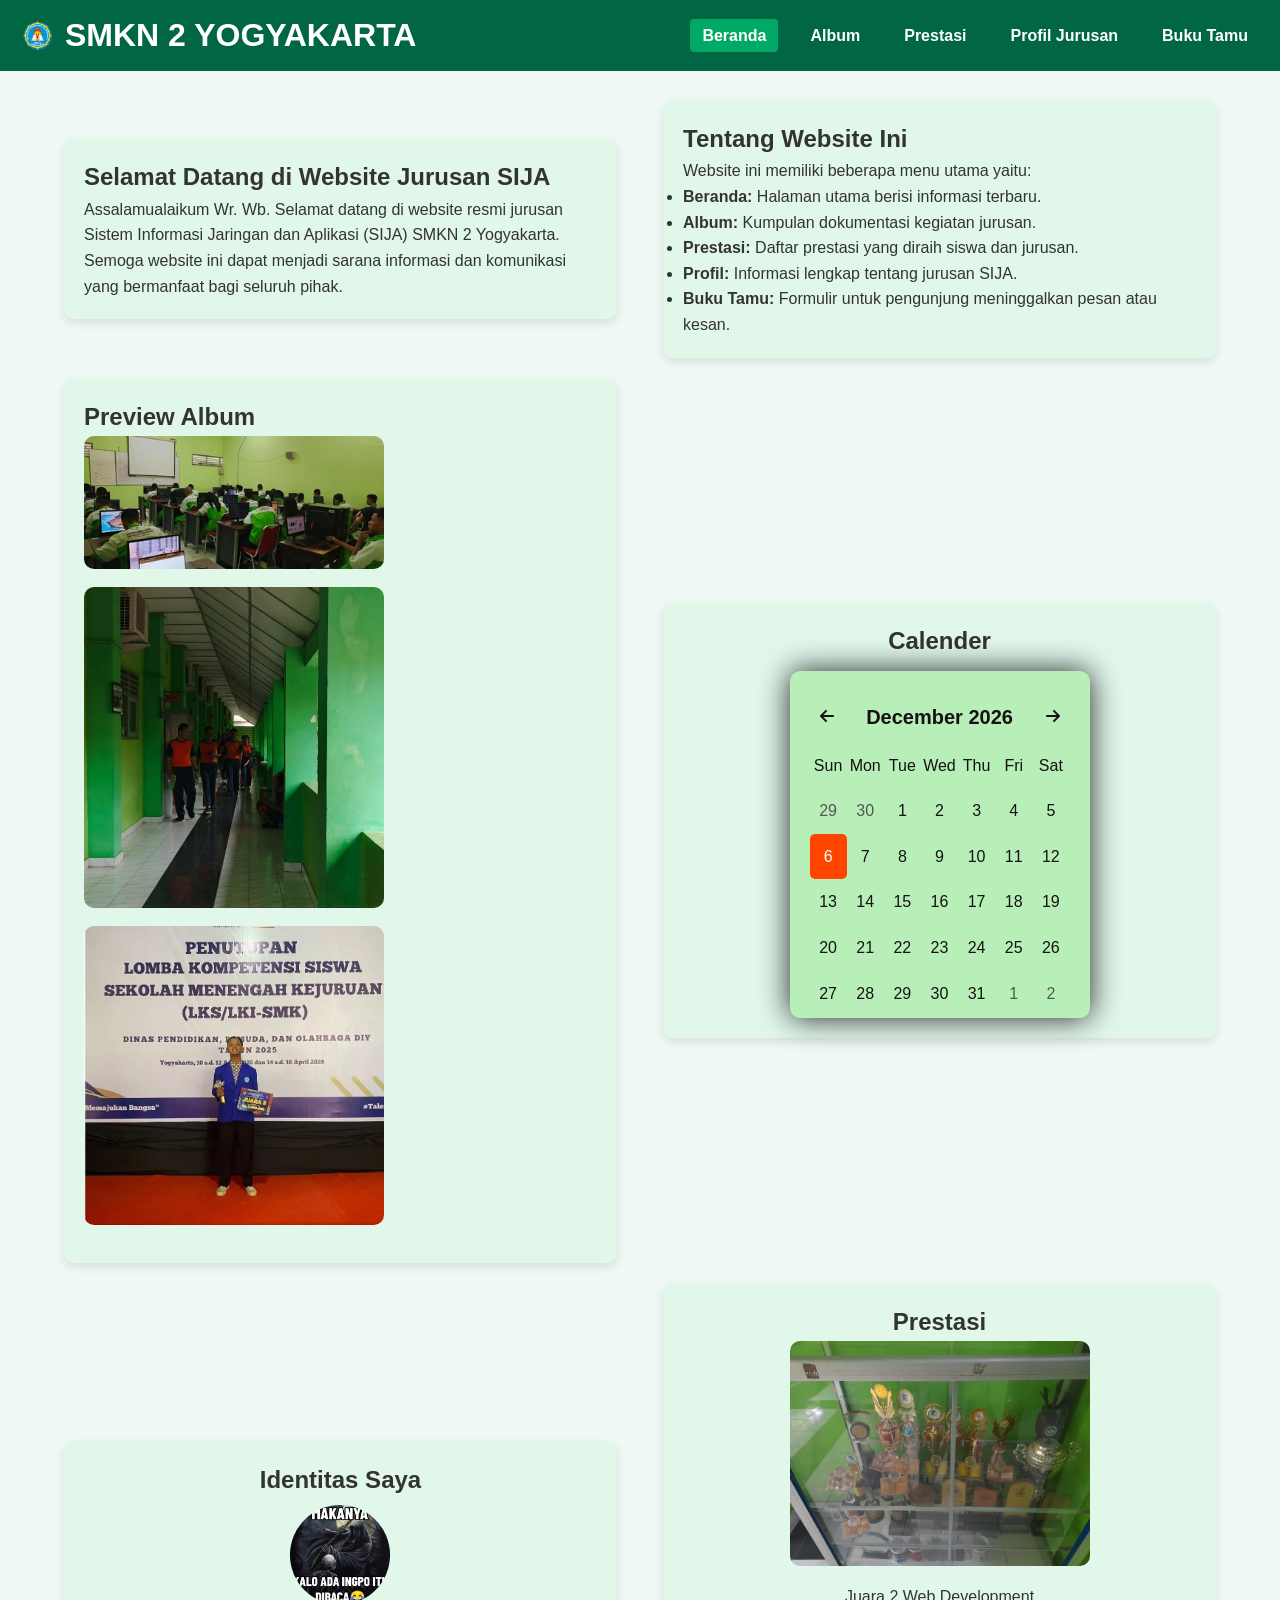
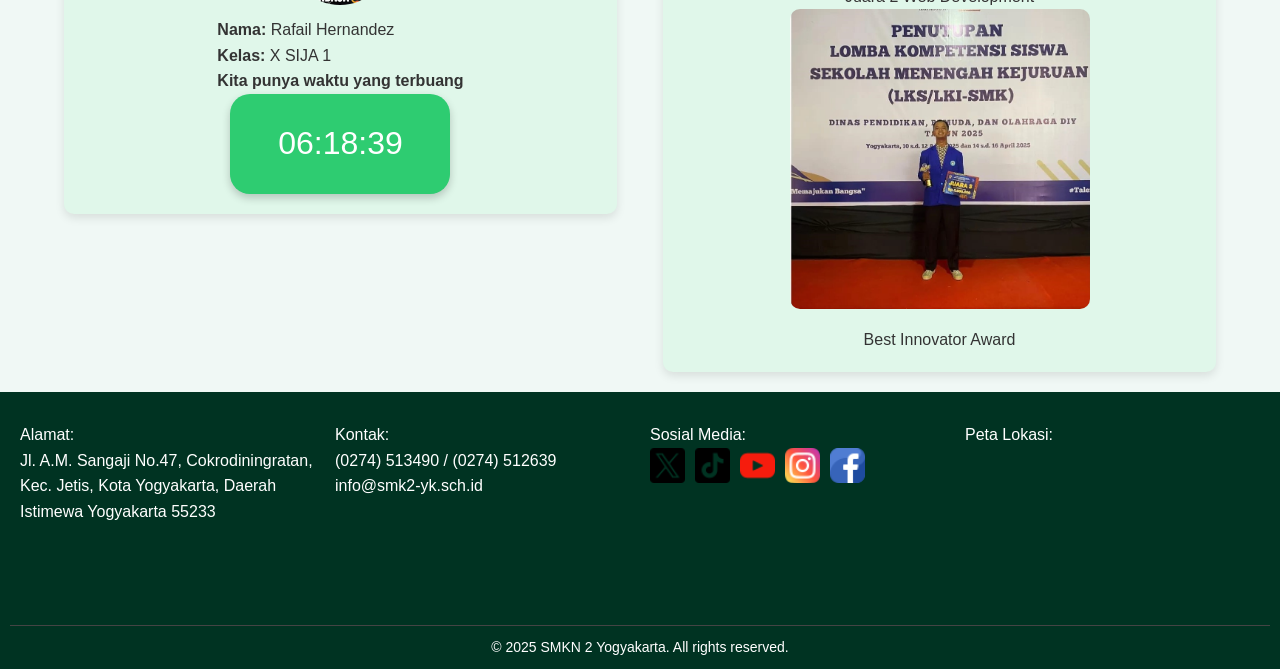
==== index.html @ 366ac8a4 "Add files via upload" ====
<!DOCTYPE html>
<html lang="id">
<head>
  <meta charset="UTF-8" />
  <meta name="viewport" content="width=device-width, initial-scale=1.0" />
  <title>Beranda</title>
  <link rel="stylesheet" href="https://cdnjs.cloudflare.com/ajax/libs/font-awesome/6.5.2/css/all.min.css" />
  <link rel="stylesheet" href="main.css" />
</head>
<body>
  <header>
    <div class="header-left">
      <img src="Images/images.png" alt="Logo" class="logo" />
      <h1>SMKN 2 YOGYAKARTA</h1>
    </div>
    <nav>
      <ul>
        <li><a class="active" href="index.html">Beranda</a></li>
        <li><a href="album.html">Album</a></li>
        <li><a href="prestasi.html">Prestasi</a></li>
        <li><a href="profil-jurusan.html">Profil Jurusan</a></li>
        <li><a href="bukutamu.html">Buku Tamu</a></li>
      </ul>
    </nav>
  </header>

  <main>
    <div class="container">
      <div class="section-wrapper">
        <section class="section" id="section1">
            <h2>Selamat Datang di Website Jurusan SIJA</h2>
             <p>Assalamualaikum Wr. Wb. Selamat datang di website resmi jurusan Sistem Informasi Jaringan dan Aplikasi (SIJA) SMKN 2 Yogyakarta. Semoga website ini dapat menjadi sarana informasi dan komunikasi yang bermanfaat bagi seluruh pihak.</p>
        </section>
        <section class="section" id="section2">
            <h2>Tentang Website Ini</h2>
                    <p>Website ini memiliki beberapa menu utama yaitu:</p>
                    <ul>
                        <li><strong>Beranda:</strong> Halaman utama berisi informasi terbaru.</li>
                        <li><strong>Album:</strong> Kumpulan dokumentasi kegiatan jurusan.</li>
                        <li><strong>Prestasi:</strong> Daftar prestasi yang diraih siswa dan jurusan.</li>
                        <li><strong>Profil:</strong> Informasi lengkap tentang jurusan SIJA.</li>
                        <li><strong>Buku Tamu:</strong> Formulir untuk pengunjung meninggalkan pesan atau kesan.</li>
                    </ul>
        </section>
        <section class="section" id="section3">
            <h2>Preview Album</h2>
            <div class="album-gallery">
                <a href="album.html" class="album-link">
                    <img src="Images/Background1.jpg" alt="Galeri 1" class="album-image">
                </a>
                <a href="album.html" class="album-link">
                    <img src="Images/bengkelhall2.jpg" alt="Galeri 2" class="album-image">
                </a>
                <a href="album.html" class="album-link">
                    <img src="Images/prestasi2.jpg" alt="Galeri 3" class="album-image">
                </a>
            </div>
        </section>
        <section class="section" id="section4">
            <h2>Calender</h2>
            <div class="calendar">
                <div class="header">
                    <div id="prev" class="btn"><i class="fa-solid fa-arrow-left"></i></div>
                    <div id="month-year"></div>
                    <div id="next" class="btn"><i class="fa-solid fa-arrow-right"></i></div>
                </div>
                        <div class="weekdays">
                            <div>Sun</div>
                            <div>Mon</div>
                            <div>Tue</div>
                            <div>Wed</div>
                            <div>Thu</div>
                            <div>Fri</div>
                            <div>Sat</div>
                        </div>
                <div class="days" id="days"></div>
            </div>
        </section>
        <section class="section" id="section5">
            <h2>Identitas Saya</h2>
                    <div class="profile-container">
                        <img id="profile-pic" src="Images/download (8).jpg" alt="Foto Profil">
                        <p><strong>Nama:</strong> Rafail Hernandez</p>
                        <p><strong>Kelas:</strong> X SIJA 1</p>
                        <h4>Kita punya waktu yang terbuang</h4>
                    </div>
                    <div class="clock-container">
                        <div id="clock"></div>
                    </div>
        </section>
        <section class="section" id="section6">
            <h2>Prestasi</h2>
            <div class="prestasi-gallery">
                <div class="prestasi-item">
                    <a href="prestasi.html">
                        <img src="Images/prestasi3.jpg" alt="Prestasi 2" class="album-image">
                        <p class="caption">Juara 2 Web Development</p>
                    </a>
                </div>
                <div class="prestasi-item">
                    <a href="prestasi.html">
                        <img src="Images/prestasi2.jpg" alt="Prestasi 3" class="album-image">
                        <p class="caption">Best Innovator Award</p>
                    </a>
                </div>
            </div>
        </section>
      </div>
    </div>
  </main>

  <footer>
    <div class="footer-container">
      <div class="footer-section">Alamat:<br> <span>Jl. A.M. Sangaji No.47, Cokrodiningratan, Kec. Jetis, Kota Yogyakarta, Daerah Istimewa Yogyakarta 55233</span></div>
      <div class="footer-section">Kontak:<br> <span>(0274) 513490 / (0274) 512639
        <br>info@smk2-yk.sch.id</span></div>
      <div class="footer-section">Sosial Media:<br> <span>
        <ul class="social-media-list">
            <li><a href="https://twitter.com/smkn2yogyakarta?lang=en"><img src="Images/twitter.png" alt="" class="logo"></a></li>
            <li><a href="https://www.tiktok.com/@smk2yogyakarta"><img src="Images/tiktok.png" alt="" class="logo"></a></li>
            <li><a href="https://www.youtube.com/channel/UC-XjCCMZosDiXzBEKiS6FBA/videos"><img src="Images/youtube.png" alt="" class="logo"></a></li>
            <li><a href="https://www.instagram.com/smkn2yogyakarta/"><img src="Images/instagram.png" alt="" class="logo"></a></li>
            <li><a href="https://www.facebook.com/SMK2YK/"><img src="Images/facebook.png" alt="" class="logo"></a></li>
        </ul>
            </span></div>
      <div class="footer-section">Peta Lokasi:<br> <span><iframe src="https://www.google.com/maps/embed?pb=!1m18!1m12!1m3!1d3953.120243590584!2d110.36479467439263!3d-7.777072892242483!2m3!1f0!2f0!3f0!3m2!1i1024!2i768!4f13.1!3m3!1m2!1s0x2e7a58373fffffff%3A0xa4ec1ca156555926!2sSMK%20Negeri%202%20Yogyakarta!5e0!3m2!1sid!2sid!4v1746117064735!5m2!1sid!2sid" width="200" height="150" style="border:0;" allowfullscreen="" loading="lazy" referrerpolicy="no-referrer-when-downgrade"></iframe></span></div>
    </div>
    <div class="footer-bottom">&copy; 2025 SMKN 2 Yogyakarta. All rights reserved.</div>
  </footer>
  <script src="main.js"></script>
</body>
</html>
---- main.css ----
* {
    margin: 0;
    padding: 0;
    box-sizing: border-box;
  }
  
  body {
    font-family: Arial, sans-serif;
    line-height: 1.6;
    background-color: #f0f8f5;
    color: #333;
    display: flex;
    flex-direction: column;
    min-height: 100vh;
  }
  
  header {
    display: flex;
    justify-content: space-between;
    align-items: center;
    background-color: #006644;
    padding: 10px 20px;
    color: white;
    position: fixed;
    top: 0;
    width: 100%;
    z-index: 1000;
  }
  
  .header-left {
    display: flex;
    align-items: center;
  }
  
  .logo {
    width: 35px;
    height: 35px;
    margin-right: 10px;
  }
  
  nav ul {
    list-style: none;
    display: flex;
    gap: 20px;
  }
  
  nav a {
    color: white;
    text-decoration: none;
    font-weight: bold;
    padding: 8px 12px;
    transition: background-color 0.3s, color 0.3s;
    border-radius: 4px;
  }
  
  nav a:hover,
  nav a.active {
    background-color: #00aa66;
    color: #fff;
  }
  
  main {
    flex: 1;
    padding-top: 80px;
    padding-bottom: 20px;
    display: flex;
    justify-content: center;
  }
  
  .container {
    width: 90%;
    max-width: 1200px;
    display: flex;
    flex-wrap: wrap;
    gap: 20px;
    margin-top: 20px;
  }
  
  .section-wrapper {
    display: flex;
    flex-wrap: wrap;
    justify-content: space-between;
    align-items: center;
    gap: 20px;
    width: 100%;
  }
  
  .section {
    width: 48%;
    min-height: 150px;
    padding: 20px;
    background-color: #e0f7ea;
    border-radius: 10px;
    box-shadow: 0 4px 10px rgba(0, 0, 0, 0.1);
  }

  .album-image {
    width: 300px;
    height: auto;
    border-radius: 10px;
    margin-bottom: 10px;
  }
  
  footer {
    background-color: #003322;
    color: white;
    padding: 20px 10px 10px 10px;
    width: 100%;
    position: relative;
    bottom: 0;
    left: 0;
    z-index: 1000;
  }
  
  .footer-container {
    display: flex;
    flex-wrap: wrap;
    justify-content: space-around;
    margin-bottom: 10px;
  }
  
  .footer-section {
    flex: 1;
    min-width: 200px;
    margin: 10px;
  }
  
  .footer-bottom {
    text-align: center;
    font-size: 14px;
    border-top: 1px solid #444;
    padding-top: 10px;
  }

    #section4{
        display: flex;
        justify-content: center;
        align-items: center;
        flex-direction: column;
        background-color: #e0f7ea;
        border-radius: 10px;
        padding: 20px;
        box-shadow: 0 4px 10px rgba(0, 0, 0, 0.1);
    }

    #section4 h2 {
        margin-bottom: 10px;
    }

    .calendar {
    background-color: #b8efb8;
    border-radius: 10px;
    box-shadow: 0 0 30px #222222;
    overflow: hidden;
    width: 300px;
    color: rgb(20, 18, 18);
    padding: 20px;
    }
    .header {
    display: flex;
    justify-content: space-between;
    align-items: center;
    padding: 10px;
    }
    .btn {
    cursor: pointer;
    }
    #month-year {
    font-weight: bold;
    font-size: 20px;
    }
    .weekdays, .days {
    display: flex;
    flex-wrap: wrap;
    }
    .days {
    height: 210px;
    }
    .weekdays div, .days div {
    width: 14.28%;
    text-align: center;
    padding: 10px 0;
    border-radius: 5px;
    }
    .days div {
    cursor: pointer;
    transition: background-color 0.3s;
    }
    .days div:hover {
    background-color: white;
    color: orangered;
    }
    .days .today {
    background-color: orangered;
    color: white;
    }
    .days .fade {
    color: #555;
    }

    #section5{
        display: flex;
        justify-content: center;
        align-items: center;
        flex-direction: column;
        background-color: #e0f7ea;
        border-radius: 10px;
        padding: 20px;
        box-shadow: 0 4px 10px rgba(0, 0, 0, 0.1);
    }

    .clock-container {
        display: flex;
        justify-content: center;
        align-items: center;
        background: #2ecc71;
        border-radius: 20px;
        width: 220px;
        height: 100px;
        box-shadow: 0 4px 8px rgba(0, 0, 0, 0.2);
    }
    
    #clock {
        font-size: 32px;
        color: #ffffff;
        text-align: center;
    }

    #profile-pic{
        height: 100px;
        width: 100px;
        border-radius: 50%;
        margin: 5px 0 5px 73px;
        transition: transform 0.3s ease;
        cursor: pointer;
    }

    #profile-pic.zoomed {
        transform: scale(1.2);
    }

    #section6{
        display: flex;
        justify-content: center;
        align-items: center;
        flex-direction: column;
        background-color: #e0f7ea;
        text-align: center;
        border-radius: 10px;
        padding: 20px;
        box-shadow: 0 4px 10px rgba(0, 0, 0, 0.1);
    }

    #section6 a {
        text-decoration: none;
        color: #333 ;
    }

    #section6 a:hover {
        color: orangered;
    }

    .social-media-list{
        display: flex;
        flex-direction: row;
    }

    .social-media-list li{
        list-style: none;
        cursor: pointer;
    }
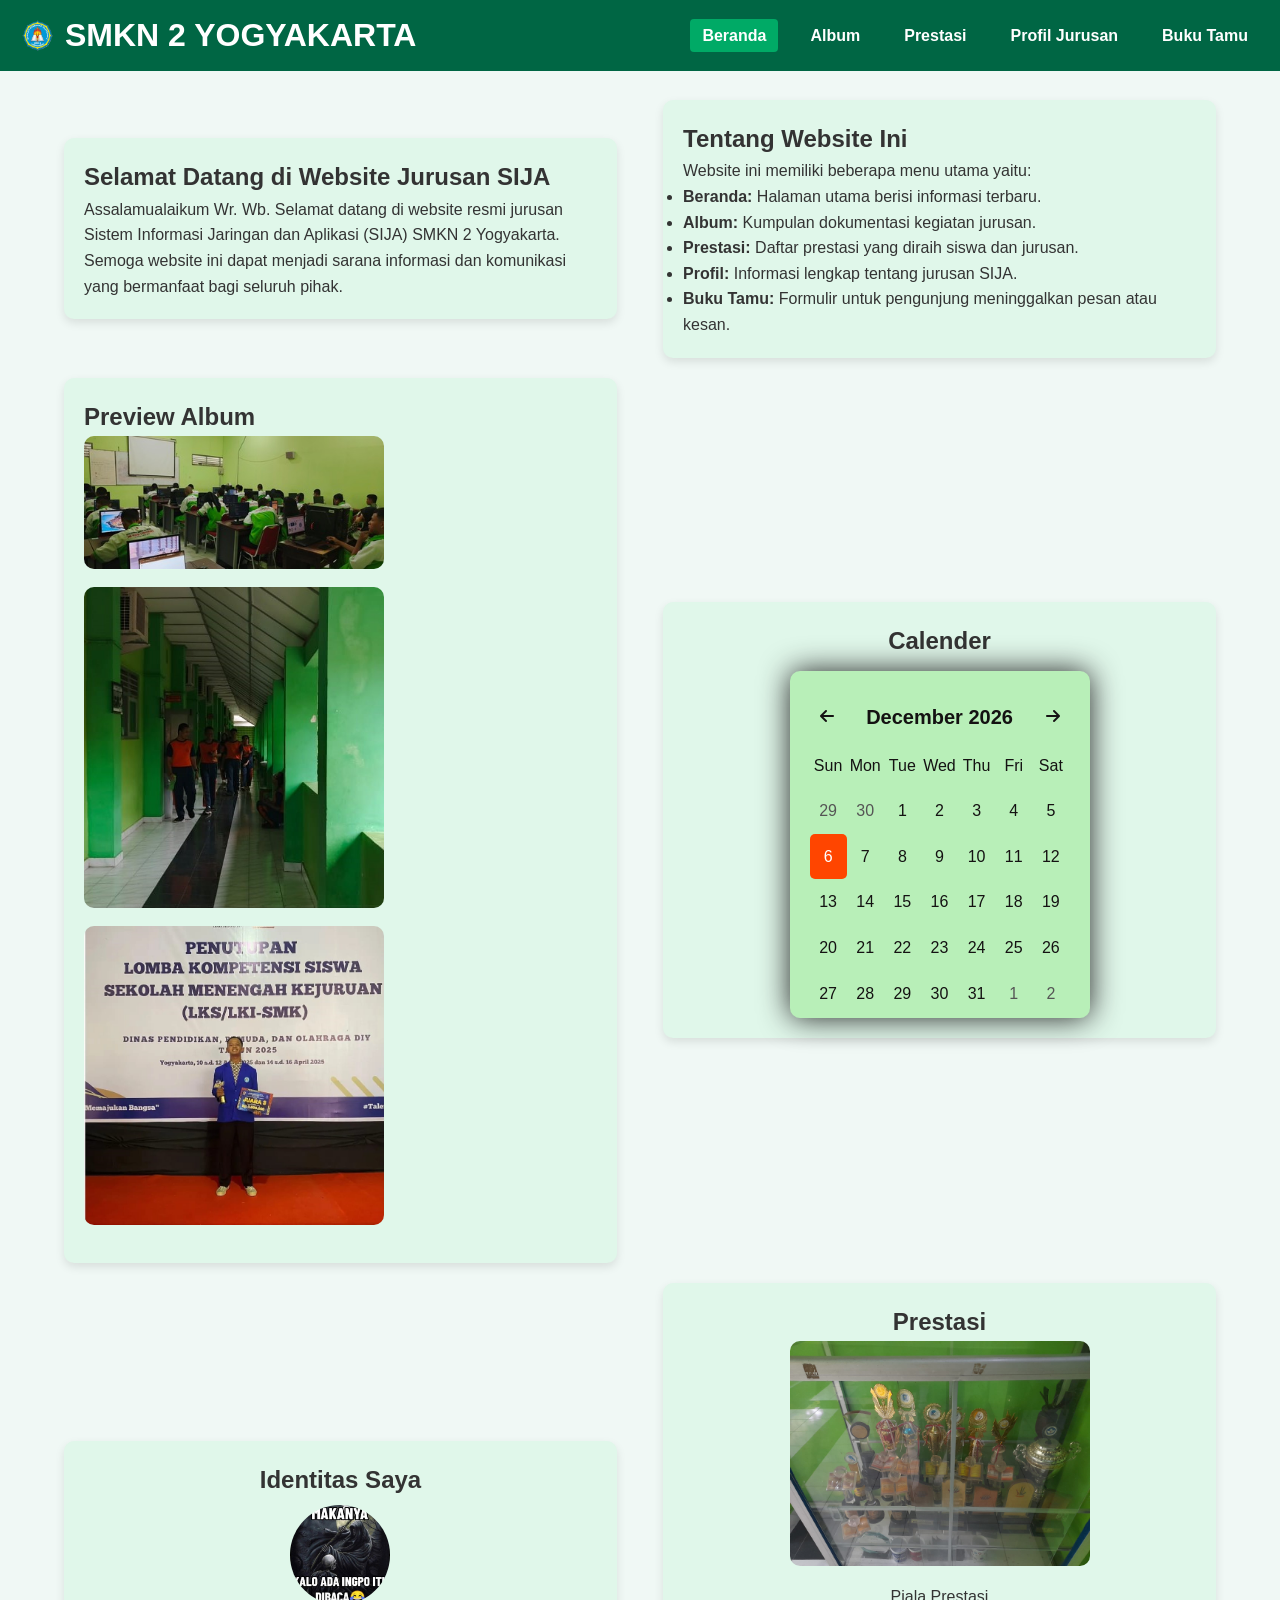
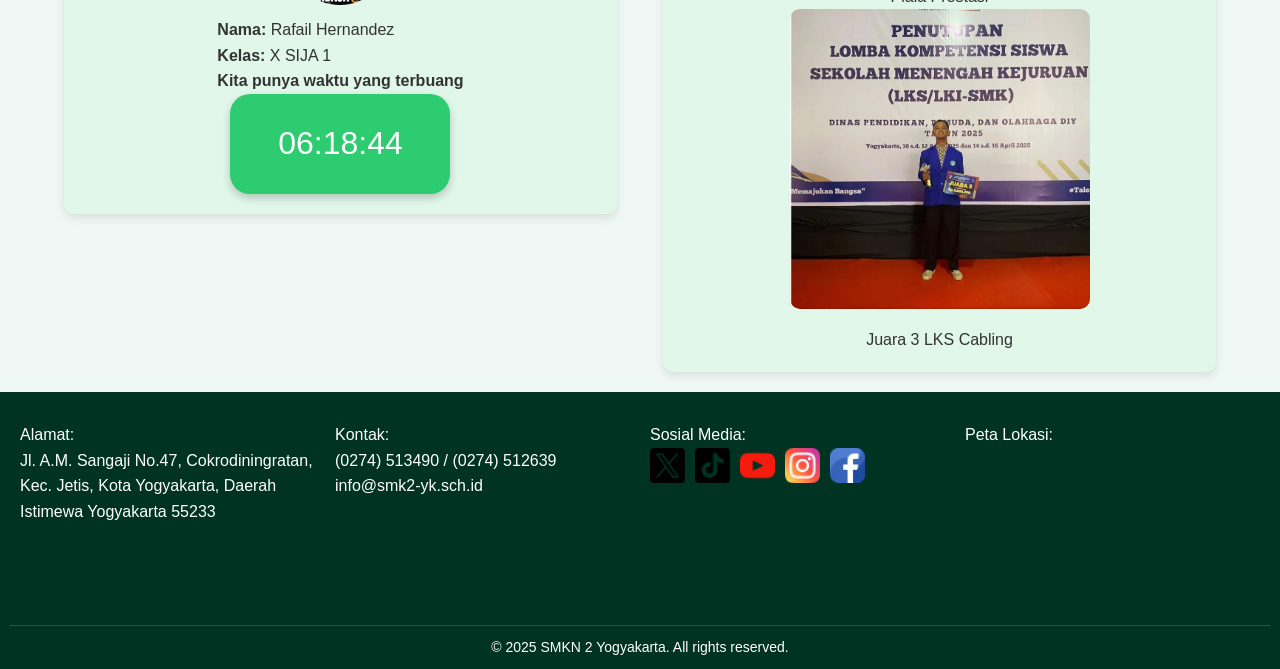
==== commit edc39f6e: "Add files via upload" ====
--- a/index.html
+++ b/index.html
@@ -94,13 +94,13 @@
                 <div class="prestasi-item">
                     <a href="prestasi.html">
                         <img src="Images/prestasi3.jpg" alt="Prestasi 2" class="album-image">
-                        <p class="caption">Juara 2 Web Development</p>
+                        <p class="caption">Piala Prestasi</p>
                     </a>
                 </div>
                 <div class="prestasi-item">
                     <a href="prestasi.html">
                         <img src="Images/prestasi2.jpg" alt="Prestasi 3" class="album-image">
-                        <p class="caption">Best Innovator Award</p>
+                        <p class="caption">Juara 3 LKS Cabling</p>
                     </a>
                 </div>
             </div>
